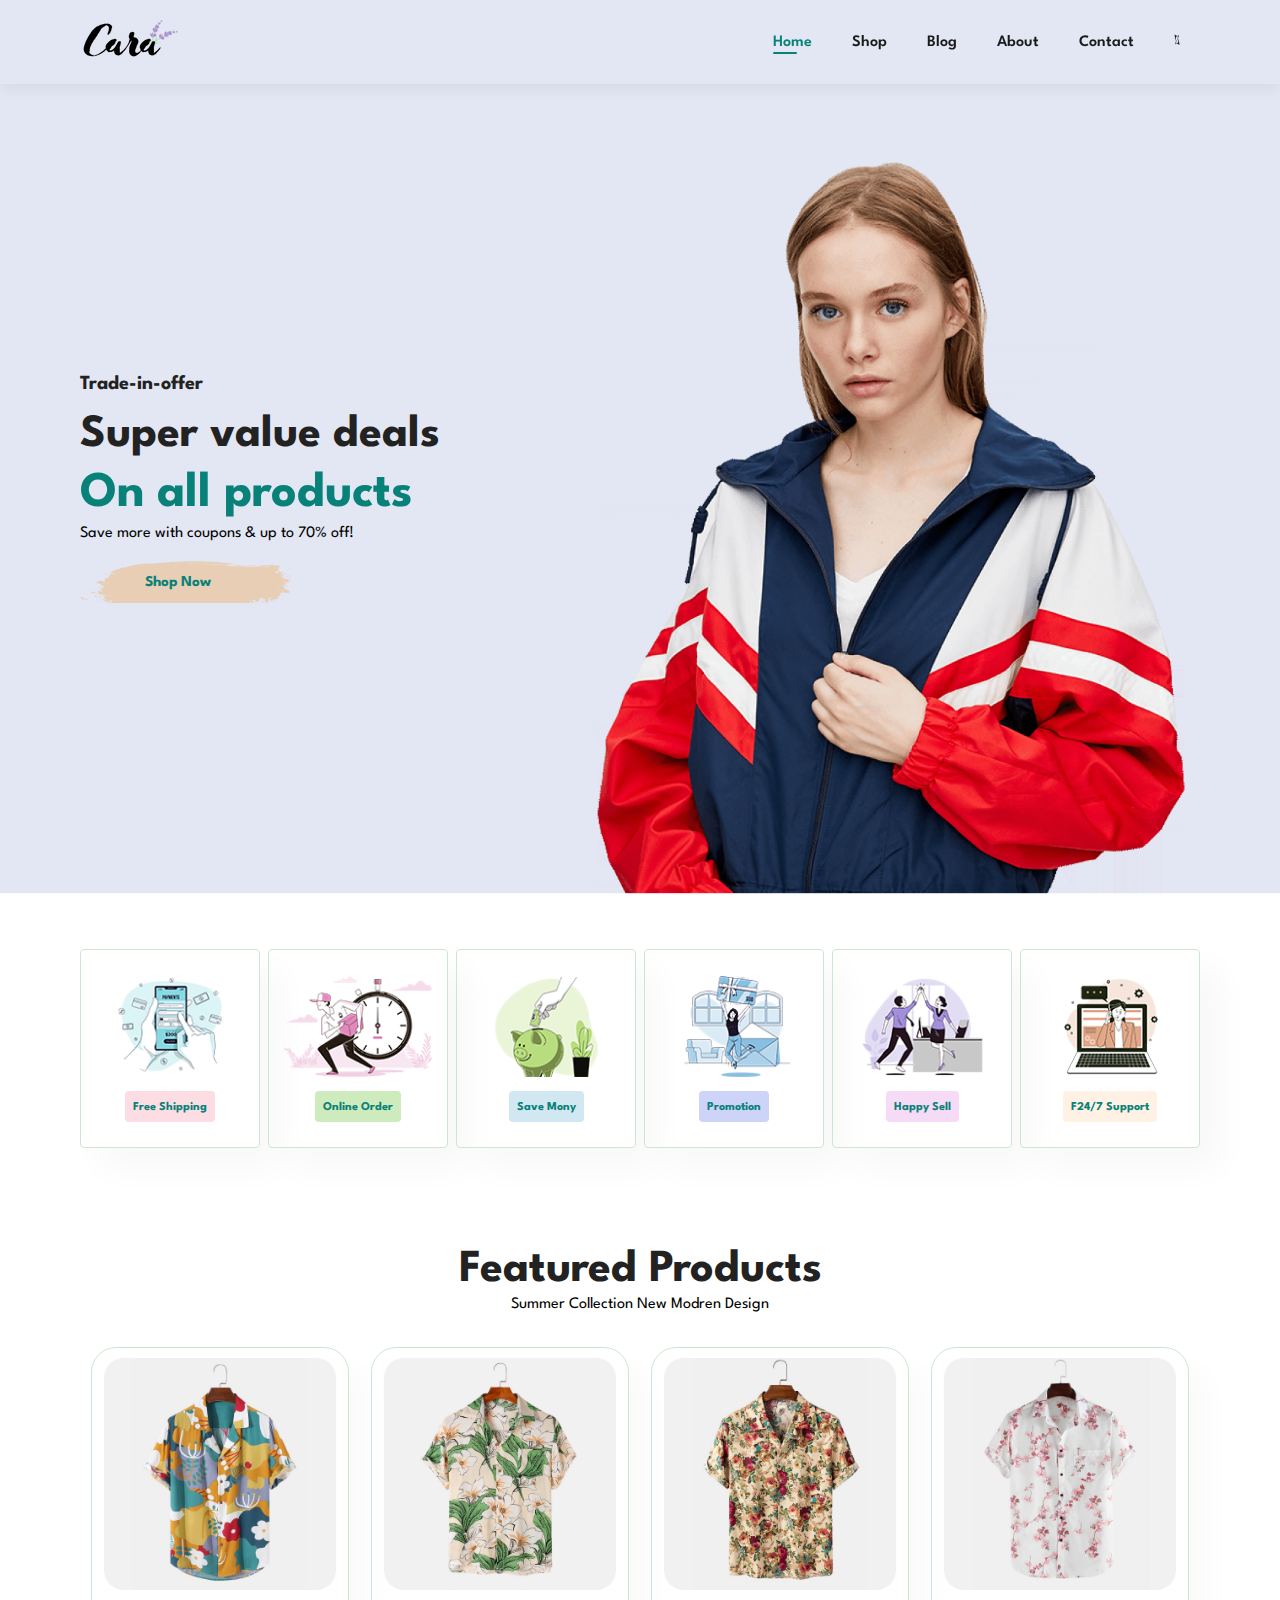
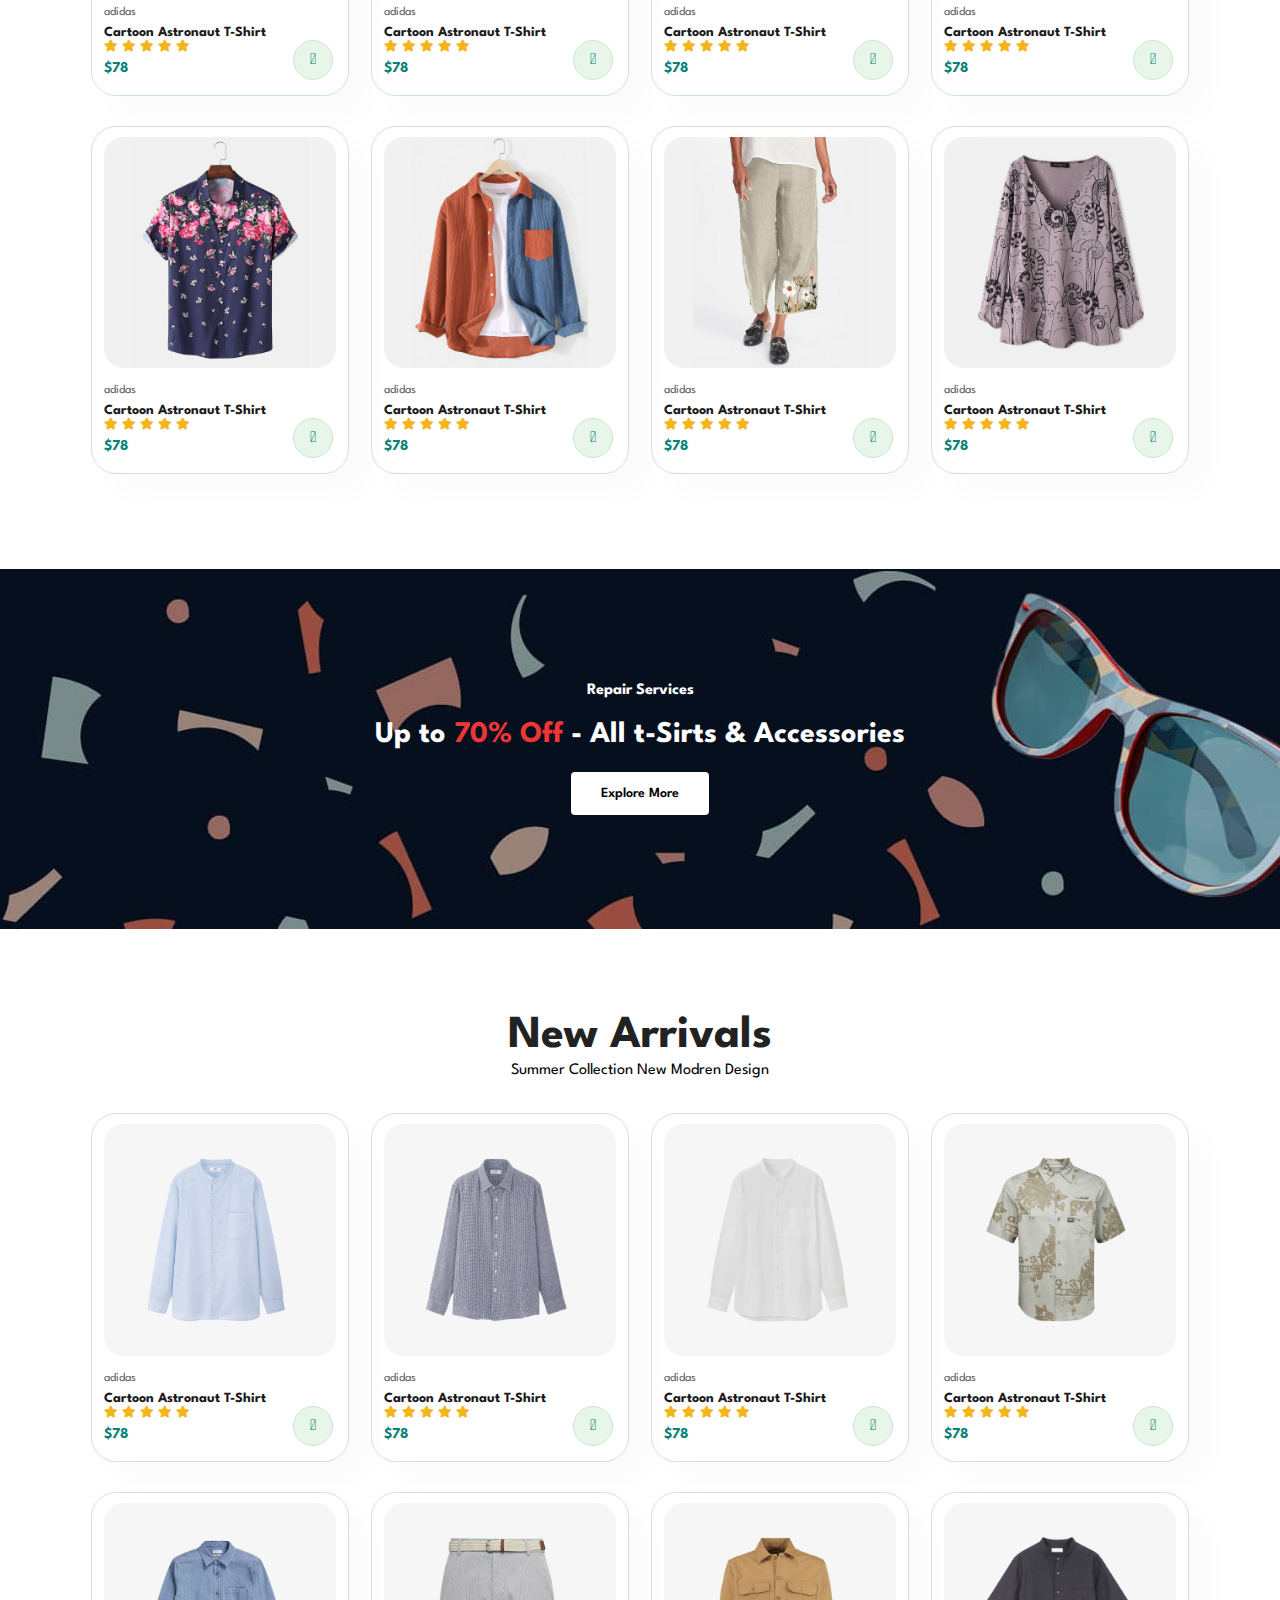
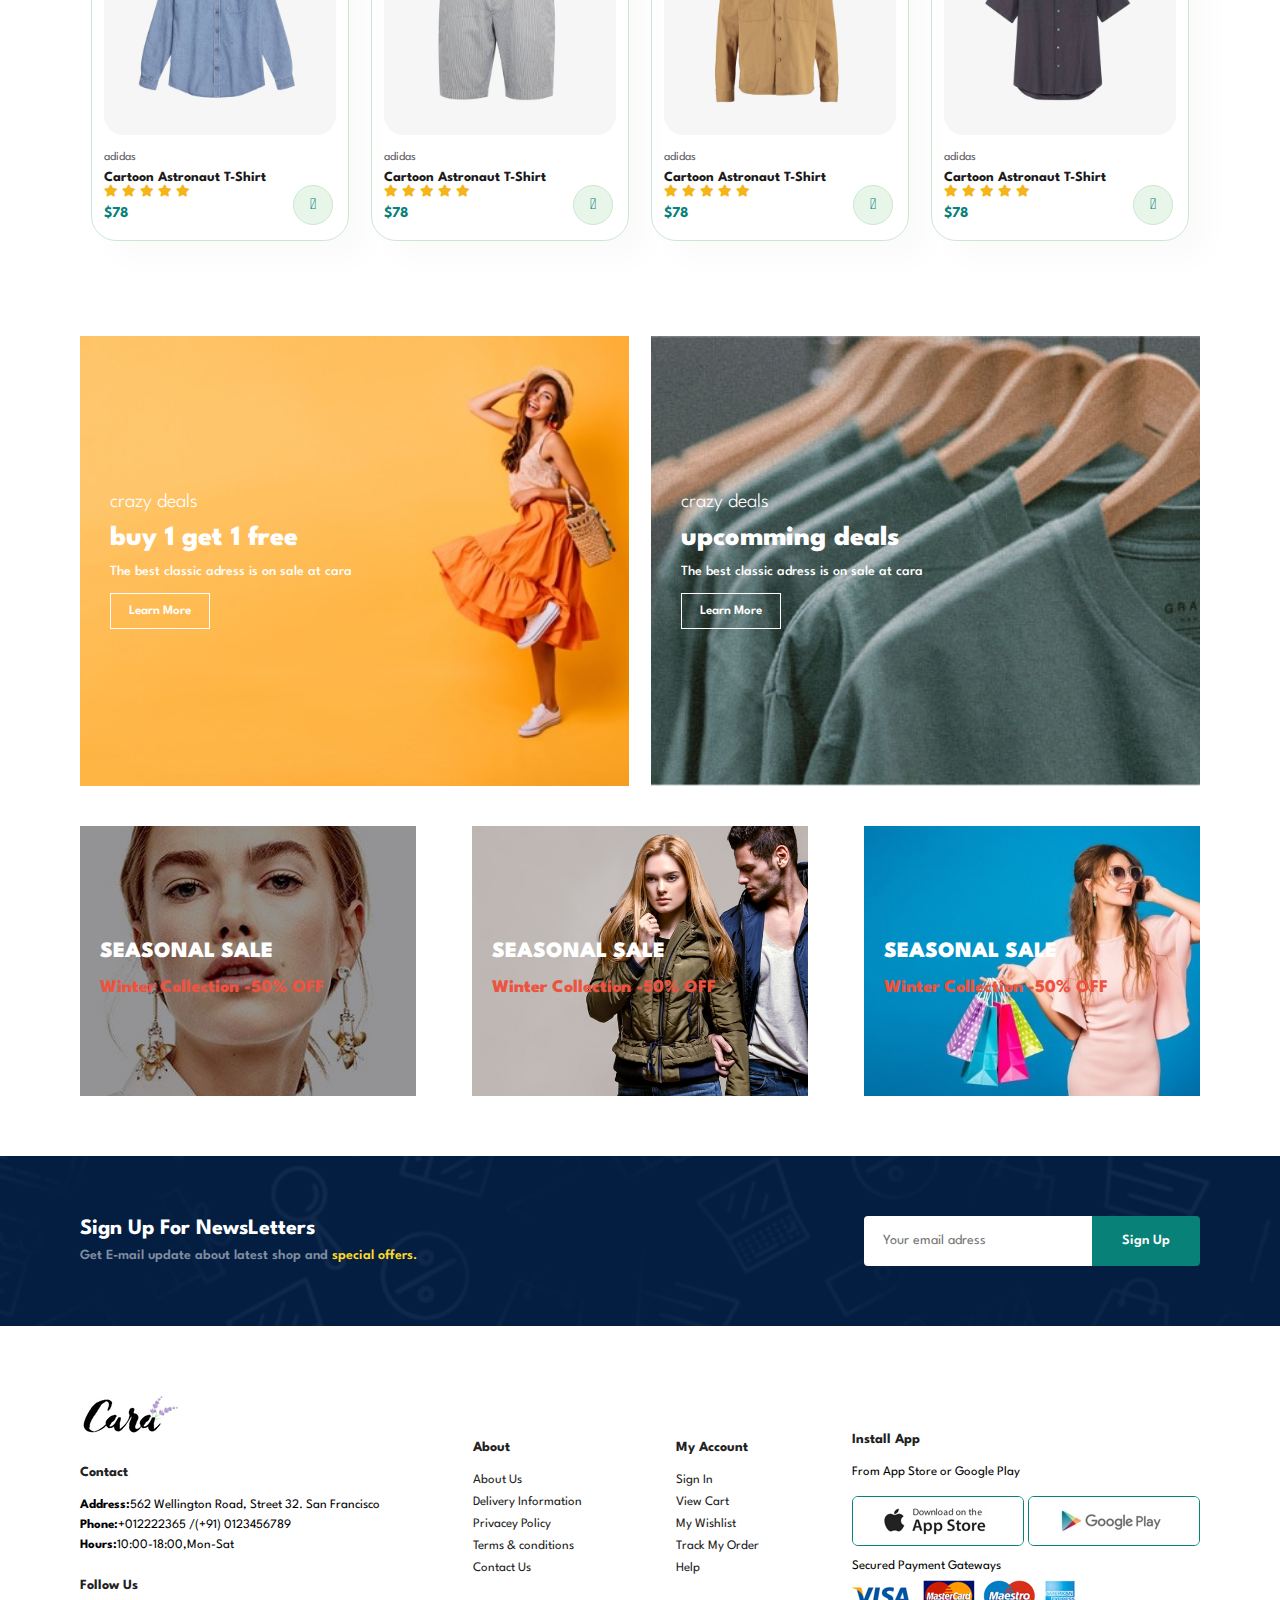
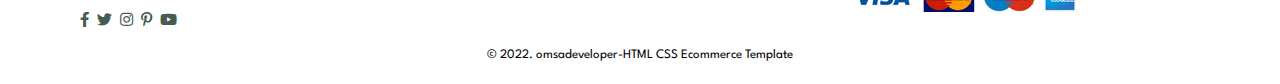
==== index.html @ 3399172b "Add footer section" ====
<!DOCTYPE html>
<html lang="en">

<head>
    <meta charset="UTF-8">
    <meta http-equiv="X-UA-Compatible" content="IE=edge">
    <meta name="viewport" content="width=device-width, initial-scale=1.0">
    <title>Cara</title>
    <link rel="stylesheet" href="https://pro.fontawesome.com/releases/v5.10.0/css/all.css" />
    <link rel="stylesheet" href="css/style.css">
</head>

<body>
    <header id="header">
        <a href="index.html"><img src="img/logo.png" alt="" class="logo"></a>
        <nav>
            <ul id="navbar">
                <li><a class="active" href="index.html">Home</a></li>
                <li><a href="shop.html">Shop</a></li>
                <li><a href="blog.html">Blog</a></li>
                <li><a href="about.html">About</a></li>
                <li><a href="contact.html">Contact</a></li>
                <li><a href="cart.html"><i class="fal fa-shopping-bag"></i></a></li>

            </ul>
        </nav>
    </header>
    <section id="hero">
        <h4>Trade-in-offer</h4>
        <h2>Super value deals</h2>
        <h1>On all products</h1>
        <p>Save more with coupons & up to 70% off!</p>
        <button>Shop Now</button>
    </section>
    <section id="feature" class="section-p1">
        <div class="fe-box">
            <img src="/img/features/f1.png" alt="">
            <h6>Free Shipping</h6>
        </div>
        <div class="fe-box">
            <img src="/img/features/f2.png" alt="">
            <h6>Online Order</h6>
        </div>
        <div class="fe-box">
            <img src="/img/features/f3.png" alt="">
            <h6>Save Mony</h6>
        </div>
        <div class="fe-box">
            <img src="/img/features/f4.png" alt="">
            <h6>Promotion</h6>
        </div>
        <div class="fe-box">
            <img src="/img/features/f5.png" alt="">
            <h6>Happy Sell</h6>
        </div>
        <div class="fe-box">
            <img src="/img/features/f6.png" alt="">
            <h6>F24/7 Support</h6>
        </div>
    </section>
    <section id="product1" class="section-p1">
        <h2>Featured Products</h2>
        <p>Summer Collection New Modren Design</p>
        <div class="pro-container">
            <div class="pro">
                <img src="img/products/f1.jpg" alt="">
                <div class="des">
                    <span>adidas</span>
                    <h5>Cartoon Astronaut T-Shirt</h5>
                    <div class="star">
                        <i class="fas fa-star"></i>
                        <i class="fas fa-star"></i>
                        <i class="fas fa-star"></i>
                        <i class="fas fa-star"></i>
                        <i class="fas fa-star"></i>
                    </div>
                    <h4>$78</h4>
                </div>
                <a href="#"><i class="fal fa-shopping-cart cart"></i></a>
            </div>
            <div class="pro">
                <img src="img/products/f2.jpg" alt="">
                <div class="des">
                    <span>adidas</span>
                    <h5>Cartoon Astronaut T-Shirt</h5>
                    <div class="star">
                        <i class="fas fa-star"></i>
                        <i class="fas fa-star"></i>
                        <i class="fas fa-star"></i>
                        <i class="fas fa-star"></i>
                        <i class="fas fa-star"></i>
                    </div>
                    <h4>$78</h4>
                </div>
                <a href="#"><i class="fal fa-shopping-cart cart"></i></a>
            </div>
            <div class="pro">
                <img src="img/products/f3.jpg" alt="">
                <div class="des">
                    <span>adidas</span>
                    <h5>Cartoon Astronaut T-Shirt</h5>
                    <div class="star">
                        <i class="fas fa-star"></i>
                        <i class="fas fa-star"></i>
                        <i class="fas fa-star"></i>
                        <i class="fas fa-star"></i>
                        <i class="fas fa-star"></i>
                    </div>
                    <h4>$78</h4>
                </div>
                <a href="#"><i class="fal fa-shopping-cart cart"></i></a>
            </div>
            <div class="pro">
                <img src="img/products/f4.jpg" alt="">
                <div class="des">
                    <span>adidas</span>
                    <h5>Cartoon Astronaut T-Shirt</h5>
                    <div class="star">
                        <i class="fas fa-star"></i>
                        <i class="fas fa-star"></i>
                        <i class="fas fa-star"></i>
                        <i class="fas fa-star"></i>
                        <i class="fas fa-star"></i>
                    </div>
                    <h4>$78</h4>
                </div>
                <a href="#"><i class="fal fa-shopping-cart cart"></i></a>
            </div>
            <div class="pro">
                <img src="img/products/f5.jpg" alt="">
                <div class="des">
                    <span>adidas</span>
                    <h5>Cartoon Astronaut T-Shirt</h5>
                    <div class="star">
                        <i class="fas fa-star"></i>
                        <i class="fas fa-star"></i>
                        <i class="fas fa-star"></i>
                        <i class="fas fa-star"></i>
                        <i class="fas fa-star"></i>
                    </div>
                    <h4>$78</h4>
                </div>
                <a href="#"><i class="fal fa-shopping-cart cart"></i></a>
            </div>
            <div class="pro">
                <img src="img/products/f6.jpg" alt="">
                <div class="des">
                    <span>adidas</span>
                    <h5>Cartoon Astronaut T-Shirt</h5>
                    <div class="star">
                        <i class="fas fa-star"></i>
                        <i class="fas fa-star"></i>
                        <i class="fas fa-star"></i>
                        <i class="fas fa-star"></i>
                        <i class="fas fa-star"></i>
                    </div>
                    <h4>$78</h4>
                </div>
                <a href="#"><i class="fal fa-shopping-cart cart"></i></a>
            </div>
            <div class="pro">
                <img src="img/products/f7.jpg" alt="">
                <div class="des">
                    <span>adidas</span>
                    <h5>Cartoon Astronaut T-Shirt</h5>
                    <div class="star">
                        <i class="fas fa-star"></i>
                        <i class="fas fa-star"></i>
                        <i class="fas fa-star"></i>
                        <i class="fas fa-star"></i>
                        <i class="fas fa-star"></i>
                    </div>
                    <h4>$78</h4>
                </div>
                <a href="#"><i class="fal fa-shopping-cart cart"></i></a>
            </div>
            <div class="pro">
                <img src="img/products/f8.jpg" alt="">
                <div class="des">
                    <span>adidas</span>
                    <h5>Cartoon Astronaut T-Shirt</h5>
                    <div class="star">
                        <i class="fas fa-star"></i>
                        <i class="fas fa-star"></i>
                        <i class="fas fa-star"></i>
                        <i class="fas fa-star"></i>
                        <i class="fas fa-star"></i>
                    </div>
                    <h4>$78</h4>
                </div>
                <a href="#"><i class="fal fa-shopping-cart cart"></i></a>
            </div>
        </div>
    </section>
    <section id="banner" class="section-m1">
        <h4>Repair Services</h4>
        <h2>Up to <span>70% Off</span> - All t-Sirts & Accessories</h2>
        <button class="normal">Explore More</button>
    </section>
    <section id="product1" class="section-p1">
        <h2>New Arrivals</h2>
        <p>Summer Collection New Modren Design</p>
        <div class="pro-container">
            <div class="pro">
                <img src="img/products/n1.jpg" alt="">
                <div class="des">
                    <span>adidas</span>
                    <h5>Cartoon Astronaut T-Shirt</h5>
                    <div class="star">
                        <i class="fas fa-star"></i>
                        <i class="fas fa-star"></i>
                        <i class="fas fa-star"></i>
                        <i class="fas fa-star"></i>
                        <i class="fas fa-star"></i>
                    </div>
                    <h4>$78</h4>
                </div>
                <a href="#"><i class="fal fa-shopping-cart cart"></i></a>
            </div>
            <div class="pro">
                <img src="img/products/n2.jpg" alt="">
                <div class="des">
                    <span>adidas</span>
                    <h5>Cartoon Astronaut T-Shirt</h5>
                    <div class="star">
                        <i class="fas fa-star"></i>
                        <i class="fas fa-star"></i>
                        <i class="fas fa-star"></i>
                        <i class="fas fa-star"></i>
                        <i class="fas fa-star"></i>
                    </div>
                    <h4>$78</h4>
                </div>
                <a href="#"><i class="fal fa-shopping-cart cart"></i></a>
            </div>
            <div class="pro">
                <img src="img/products/n3.jpg" alt="">
                <div class="des">
                    <span>adidas</span>
                    <h5>Cartoon Astronaut T-Shirt</h5>
                    <div class="star">
                        <i class="fas fa-star"></i>
                        <i class="fas fa-star"></i>
                        <i class="fas fa-star"></i>
                        <i class="fas fa-star"></i>
                        <i class="fas fa-star"></i>
                    </div>
                    <h4>$78</h4>
                </div>
                <a href="#"><i class="fal fa-shopping-cart cart"></i></a>
            </div>
            <div class="pro">
                <img src="img/products/n4.jpg" alt="">
                <div class="des">
                    <span>adidas</span>
                    <h5>Cartoon Astronaut T-Shirt</h5>
                    <div class="star">
                        <i class="fas fa-star"></i>
                        <i class="fas fa-star"></i>
                        <i class="fas fa-star"></i>
                        <i class="fas fa-star"></i>
                        <i class="fas fa-star"></i>
                    </div>
                    <h4>$78</h4>
                </div>
                <a href="#"><i class="fal fa-shopping-cart cart"></i></a>
            </div>
            <div class="pro">
                <img src="img/products/n5.jpg" alt="">
                <div class="des">
                    <span>adidas</span>
                    <h5>Cartoon Astronaut T-Shirt</h5>
                    <div class="star">
                        <i class="fas fa-star"></i>
                        <i class="fas fa-star"></i>
                        <i class="fas fa-star"></i>
                        <i class="fas fa-star"></i>
                        <i class="fas fa-star"></i>
                    </div>
                    <h4>$78</h4>
                </div>
                <a href="#"><i class="fal fa-shopping-cart cart"></i></a>
            </div>
            <div class="pro">
                <img src="img/products/n6.jpg" alt="">
                <div class="des">
                    <span>adidas</span>
                    <h5>Cartoon Astronaut T-Shirt</h5>
                    <div class="star">
                        <i class="fas fa-star"></i>
                        <i class="fas fa-star"></i>
                        <i class="fas fa-star"></i>
                        <i class="fas fa-star"></i>
                        <i class="fas fa-star"></i>
                    </div>
                    <h4>$78</h4>
                </div>
                <a href="#"><i class="fal fa-shopping-cart cart"></i></a>
            </div>
            <div class="pro">
                <img src="img/products/n7.jpg" alt="">
                <div class="des">
                    <span>adidas</span>
                    <h5>Cartoon Astronaut T-Shirt</h5>
                    <div class="star">
                        <i class="fas fa-star"></i>
                        <i class="fas fa-star"></i>
                        <i class="fas fa-star"></i>
                        <i class="fas fa-star"></i>
                        <i class="fas fa-star"></i>
                    </div>
                    <h4>$78</h4>
                </div>
                <a href="#"><i class="fal fa-shopping-cart cart"></i></a>
            </div>
            <div class="pro">
                <img src="img/products/n8.jpg" alt="">
                <div class="des">
                    <span>adidas</span>
                    <h5>Cartoon Astronaut T-Shirt</h5>
                    <div class="star">
                        <i class="fas fa-star"></i>
                        <i class="fas fa-star"></i>
                        <i class="fas fa-star"></i>
                        <i class="fas fa-star"></i>
                        <i class="fas fa-star"></i>
                    </div>
                    <h4>$78</h4>
                </div>
                <a href="#"><i class="fal fa-shopping-cart cart"></i></a>
            </div>
        </div>
    </section>
    <section id="sm-banner" class="section-p1">
        <div class="banner-box">
            <h4>crazy deals</h4>
            <h2>buy 1 get 1 free</h2>
            <span>The best classic adress is on sale at cara</span>
            <button class="bgwhite">Learn More</button>
        </div>
        <div class="banner-box banner-box2">
            <h4>crazy deals</h4>
            <h2>upcomming deals</h2>
            <span>The best classic adress is on sale at cara</span>
            <button class="bgwhite">Learn More</button>
        </div>

    </section>
    <section id="banner3">
        <div class="banner-box">
            <h2>SEASONAL SALE</h2>
            <h3>Winter Collection -50% OFF</h3>
        </div>
        <div class="banner-box banner-box2">
            <h2>SEASONAL SALE</h2>
            <h3>Winter Collection -50% OFF</h3>
        </div>
        <div class="banner-box banner-box3">
            <h2>SEASONAL SALE</h2>
            <h3>Winter Collection -50% OFF</h3>
        </div>
    </section>
    <section id="newsletter" class="section-p2 section-m1">
        <div class="newstext">
            <h4>Sign Up For NewsLetters</h4>
            <p>Get E-mail update about latest shop and <span>special offers.</span></p>
        </div>
        <div class="form">
            <input type="email" placeholder="Your email adress">
            <button class="normal">Sign Up</button>
        </div>
    </section>
    <footer>
        <div class="col">
            <img class="logo" src="/img/logo.png" alt="">
            <h4>Contact</h4>
            <p><strong>Address:</strong>562 Wellington Road, Street 32. San Francisco</p>
            <p><strong>Phone:</strong>+012222365 /(+91) 0123456789</p>
            <p><strong>Hours:</strong>10:00-18:00,Mon-Sat</p>
            <div class="follow">
                <h4>Follow Us</h4>
                <div class="icon">
                    <a href="#"><i class="fab fa-facebook-f"></i></a>
                    <a href="#"><i class="fab fa-twitter"></i></a>
                    <a href="#"><i class="fab fa-instagram"></i></a>
                    <a href="#"><i class="fab fa-pinterest-p"></i></a>
                    <a href="#"><i class="fab fa-youtube"></i></a>
                </div>
            </div>
        </div>
        <div class="col">
            <h4>About</h4>
            <a href="#">About Us</a>
            <a href="#">Delivery Information</a>
            <a href="#">Privacey Policy</a>
            <a href="#">Terms & conditions</a>
            <a href="#">Contact Us</a>
        </div>
        <div class="col">
            <h4>My Account</h4>
            <a href="#">Sign In</a>
            <a href="#">View Cart</a>
            <a href="#">My Wishlist</a>
            <a href="#">Track My Order</a>
            <a href="#">Help</a>
        </div>
        <div class="col install">
            <h4>Install App</h4>
            <p>From App Store or Google Play</p>
            <div class="row">
                <img src="/img/pay/app.jpg" alt="">
                <img src="/img/pay/play.jpg" alt="">
            </div>
            <p>Secured Payment Gateways</p>
            <img src="/img/pay/pay.png" alt="">
        </div>
        <div class="copyright">
            <p>&copy; 2022. omsadeveloper-HTML CSS Ecommerce Template</p>
        </div>
    </footer>
    <script src="js/script.js"></script>
</body>

</html>
---- css/style.css ----
/************** Start Global Style ************/
@import url('https://fonts.googleapis.com/css2?family=Spartan:wght@100;200;300;400;500;600;700;800;900&display=swap');
:root {
  --hColor: #222;
  --primaryColor: #E3E6F3;
  --secondaryColor:#088178;
  --Shadow1: rgba(0,0,0,0.06);
  --Shadow2: rgba(0,0,0,0.03);
  --Shadow3: rgba(70,62,221,0.01);
  --Shadow4: rgba(0,0,0,0.02);
  --fontColor:#1A1A1A;
  --fontColor2:#606063;
  --fontColor3:#818ea0;
  --borderColor:#CCE7d0;
  --yellowColor:rgb(243,181,25);
  --yellowColor2:#FFDB27;
  --whiteColor:#FFF;
  --RedColor:#EF3636;
  --RedColor2:#EC5442;

}
*{
    margin: 0;
    padding: 0;
    box-sizing: border-box;
    font-family: 'Spartan',sans-serif;

}

h1 {
    font-size: 50px;
    line-height: 64px;
    color: var(--hColor);
}
h2 {
    font-size: 46px;
    line-height: 54px;
    color: var(--hColor);
}
h4 {
    font-size: 20px;
    color: var(--hColor);
}
h6 {
    font-weight: 700;
    font-size: 12px;
}
/* Default Paddin Section */
.section-p1{
    padding: 40px 80px;
}
.section-p2{
    padding: 60px 80px;
}
/* Default Margin Section */
.section-m1{
    margin: 40px 0;
}
/* default button */
button.normal{
    border: none;
    outline: none;
    padding: 15px 30px;
    background-color: var(--whiteColor);
    color: #000;
    cursor: pointer;
    font-size: 14px;
    font-weight: 600;
    border-radius: 4px;
    transition: .2s;
}
button.bgwhite{
    border: 1px solid var(--whiteColor);;
    outline: none;
    padding: 11px 18px;
    background-color: transparent;
    color: var(--whiteColor);
    cursor: pointer;
    font-size: 13px;
    font-weight: 600;
    transition: .2s;
}
body {
    width: 100%;
}

/************** End Global Style ************/

/* Header Start */
#header{
    display: flex;
    align-items: center;
    justify-content: space-between;
    padding: 20px 80px;
    box-shadow: 0 5px 15px var(--Shadow1);
    z-index: 999;
    position: sticky;
    top:0;
    left: 0;
    background-color: var(--primaryColor);
}

nav #navbar{
    display: flex;
    align-items: center;
    justify-content: center;

}
#navbar li{
    list-style: none;
    padding: 0 20px;
    position: relative;
}

#navbar li a{
    text-decoration: none;
    font-size: 16px;
    font-weight: 600;
    color: var(--fontColor);
    transition:.3s ease;
}

#navbar li a:hover,
#navbar li a.active{
    color:var(--secondaryColor);
}

#navbar li a.active::after,
#navbar li a:hover::after{
   content: "";
   height: 2px;
   width: 30%;
   background-color: var(--secondaryColor);
   position: absolute;
   bottom: -4px;
   left: 20px;
   border-radius: 2px;
}
/* ************************************ Home Page **************************************/
/* *********** Start Hero Section ***********/
#hero{
    background-image: url("/img/hero4.png");
    height: 90vh;
    width: 100%;
    background-size: cover;
    background-position: top 25% right 0;
    background-repeat: no-repeat;
    padding: 0 80px;
    display: flex;
    flex-direction: column;
    align-items: flex-start;
    justify-content: center;
}
#hero h4{
    padding-bottom: 15px;
}

#hero h1{
    color: var(--secondaryColor);
}

#hero button{
    background-image: url("/img/button.png");
    background-color: transparent;
    background-repeat: no-repeat;
    font-weight: 700;
    font-size: 15px;
    border: 0;
    outline-style: none;
    padding: 14px 80px 14px 65px;
    color: var(--secondaryColor);
    cursor: pointer;
    margin-top: 20px;
    transition: .2s;
}

#hero button:hover{
    color: var(--fontColor);
}
/************ Start Feature Section ***********/

#feature{
    display: flex;
    justify-content: space-between;
    align-items:center ;
    flex-wrap: wrap;
}

#feature .fe-box{
    width: 180px;
    text-align: center;
    padding: 25px 15px;
    border: 1px solid var(--borderColor);
    border-radius: 4px;
    box-shadow: 20px 20px 34px var(--Shadow2);
    margin:15px 0;
    cursor: pointer;
    
}
#feature .fe-box img{
    /* because our website is responsive */
    width: 100%;
    margin-bottom: 10px;
}

#feature .fe-box:hover{
    box-shadow: 10px 10px 54px var(--Shadow3);
}

#feature .fe-box h6{ 
    display: inline-block;
    padding: 9px 8px 6px 8px;
    border-radius: 4px;
    line-height: 1rem;
    color: var(--secondaryColor);

}

#feature .fe-box:nth-child(1) h6{
   
    background-color: #FDDDE4;

}
#feature .fe-box:nth-child(2) h6{
   
    background-color: #CDEBBC;

}
#feature .fe-box:nth-child(3) h6{
  
    background-color: #D1E8F2;

}
#feature .fe-box:nth-child(4) h6{
  
    background-color: #CDD4F8;

}
#feature .fe-box:nth-child(5) h6{
   
    background-color: #F6DBF6;

}
#feature .fe-box:nth-child(6) h6{
     
    background-color: #FFF2E5;

}

/************ Start Products Section ***********/
#product1{
    text-align: center;
}
#product1 .pro-container{
    display: flex;
    align-items: center;
    justify-content: space-around;
    flex-wrap: wrap;
    padding-top: 20px;
}

#product1 .pro{
    width: 23%;
    min-width: 250px;
    padding: 10px 12px;
    border: 1px solid var(--borderColor);
    border-radius: 25px;
    cursor: pointer;
    box-shadow: 20px 20px 30px var(--Shadow4);
    margin: 15px 0;
    transition: .2s ease;
    position: relative;
}
#product1 .pro:hover{
    box-shadow: 20px 20px 30px var(--Shadow1);
}

#product1 .pro img{
    width: 100%;
    border-radius: 20px;
}
#product1 .pro .des{
    text-align: start;
    padding: 10px 0;
}

#product1 .pro .des span {
    color:var(--fontColor2);
    font-size: 12px;
}

#product1 .pro .des h5{
    padding-top: 7px;
    color: var(--fontColor);
    font-size: 14px;
}

#product1 .pro .des i{
    font-size: 12px;
    color:var(--yellowColor);
}

#product1 .pro .des h4{
    font-size: 15px;
    font-weight: 700;
    padding-top: 7px;
    color: var(--secondaryColor);
}

#product1 .pro .cart{
    width: 40px;
    height: 40px;
    line-height: 40px;
    border-radius: 50%;
    background-color: #e8f6ea;
    color: var(--secondaryColor);
    font-weight: 500;
    position: absolute;
    border: 1px solid var(--borderColor);
    bottom: 15px;
    right: 15px;
}

#product1 .pro .cart:hover{
 background-color: var(--secondaryColor);
    color: #e8f6ea;
    border:none
}

/************ Start Banner Section ***********/
#banner{
    display: flex;
    flex-direction: column;
    align-items: center;
    justify-content: center;
    text-align: center;  
    background-image: url("/img/banner/b2.jpg");
    background-size: cover;
    background-position: center;
    background-repeat: no-repeat;
    width: 100%;
    height: 40vh;  
}

#banner h4{
    font-size: 16px;
    color: var(--whiteColor);
}

#banner h2{
    font-size: 30px;
    color: var(--whiteColor);
    padding: 10px 0;
}

#banner h2 span{
    color :var(--RedColor);
}

#banner button:hover{
    background-color: var(--secondaryColor);
    color: var(--whiteColor);
}

/************ Start sm-banner Section ***********/
#sm-banner {
    display: flex;
    justify-content: space-between;
    flex-wrap: wrap;
}
#sm-banner .banner-box{
    display: flex;
    flex-direction: column;
    align-items: flex-start;
    justify-content: center;
    background-image: url("/img/banner/b17.jpg");
    background-size: cover;
    background-position: center;
    background-repeat: no-repeat;
    min-width: 49%;
    height: 50vh; 
    padding: 30px;  
}
#sm-banner .banner-box2{
    background-image: url("/img/banner/b10.jpg");
}
#sm-banner h4{
    font-size: 20px;
    font-weight: 300;
    color: var(--whiteColor);
}
#sm-banner h2{
    font-size: 28px;
    font-weight: 800;
    color: var(--whiteColor);
}
#sm-banner span{
    font-size: 14px;
    font-weight: 500;
    color: var(--whiteColor);
    padding-bottom: 15px;
}

#sm-banner .banner-box:hover button{
    background: var(--secondaryColor);
    border: 1px solid  var(--secondaryColor); 
}

/************ Start banner3 Section ***********/
#banner3{
    display: flex;
    justify-content: space-between;
    flex-wrap: wrap;
    padding: 0 80px;
}

#banner3 .banner-box{
    display: flex;
    flex-direction: column;
    align-items: flex-start;
    justify-content: center;
    background-image: url("/img/banner/b7.jpg");
    background-size: cover;
    background-position: center;
    background-repeat: no-repeat;
    min-width: 30%;
    height: 30vh; 
    padding: 20px;  
    margin-bottom: 20px;
}
#banner3 .banner-box2{
     background-image: url("/img/banner/b4.jpg");
}
#banner3 .banner-box3{
     background-image: url("/img/banner/b18.jpg");
}
#banner3 h2{ 
 color: var(--whiteColor);
 font-size: 22px;
 font-weight: 900;
}
#banner3 h3{ 
 color: var(--RedColor2);
 font-size: 18px;
 font-weight: 800;
}

/************ Start newsletter Section ***********/
#newsletter{
    display: flex;
    justify-content: space-between;
    flex-wrap: wrap;
    align-items: center; 
    background-image: url("/img/banner/b14.png");
    background-repeat: no-repeat;
    background-size: cover;
    background-position: 20% 30%;
    background-color: #041e42;
}

#newsletter h4{
    font-size: 22px;
    font-weight: 700;
    color: var(--whiteColor);
}
#newsletter p{
    font-size: 14px;
    font-weight: 600;
    color: var(--fontColor3);
    padding-top: 10px;
}

#newsletter span{
    color: var(--yellowColor2);
}

#newsletter .form{
    display: flex;
    width: 30%;
}

#newsletter input{
    height: 3.125rem;
    width: 100%;
    border: 1px solid transparent;
    outline: none;
    font-size: 14px;
    padding: 0 1.25em;
    border-top-right-radius: 0;
    border-bottom-right-radius: 0;
     border-top-left-radius: 4px;
    border-bottom-left-radius: 4px;
 
}

 #newsletter button{
    background-color: var(--secondaryColor);
    color: var(--whiteColor);
    white-space: nowrap;
    border-top-left-radius: 0;
    border-bottom-left-radius: 0;
} 

/************ Start footer Section ***********/
footer {
    display: flex;
    justify-content: space-between;
    align-items: center;
    flex-wrap: wrap;
    padding: 30px 80px 15px 80px;
}

footer .col{
    display: flex;
    flex-direction: column;
    align-items: flex-start;
    margin-bottom: 20px;
}

footer .logo {
    margin-bottom: 30px;
}

footer h4 {
    font-size: 14px;
    margin-bottom: 20px;
}

footer p {
    font-size: 13px;
    margin:0 0 8px 0;
}

footer a {
    text-decoration: none;
    font-size: 13px;
    margin-bottom: 10px;
    color: #222;
    transition: .2s;
}
footer .follow{
    margin-top: 20px;
}

footer .follow i{
    padding-right: 4px;
    color: #465b52;
    cursor: pointer;
    font-size: 15px;
    transition: .2s;
}

footer .follow i:hover,
footer a:hover{
    color: var(--secondaryColor);
 
}
footer .install h4{
    margin-top: 20px;
}
footer .install .row img{
    border: 1px solid #088178;
    border-radius: 6px;

}

footer .install .row img{
    margin: 10px 0 10px 0;

}

footer .copyright{
    width: 100%;
    text-align: center;
}
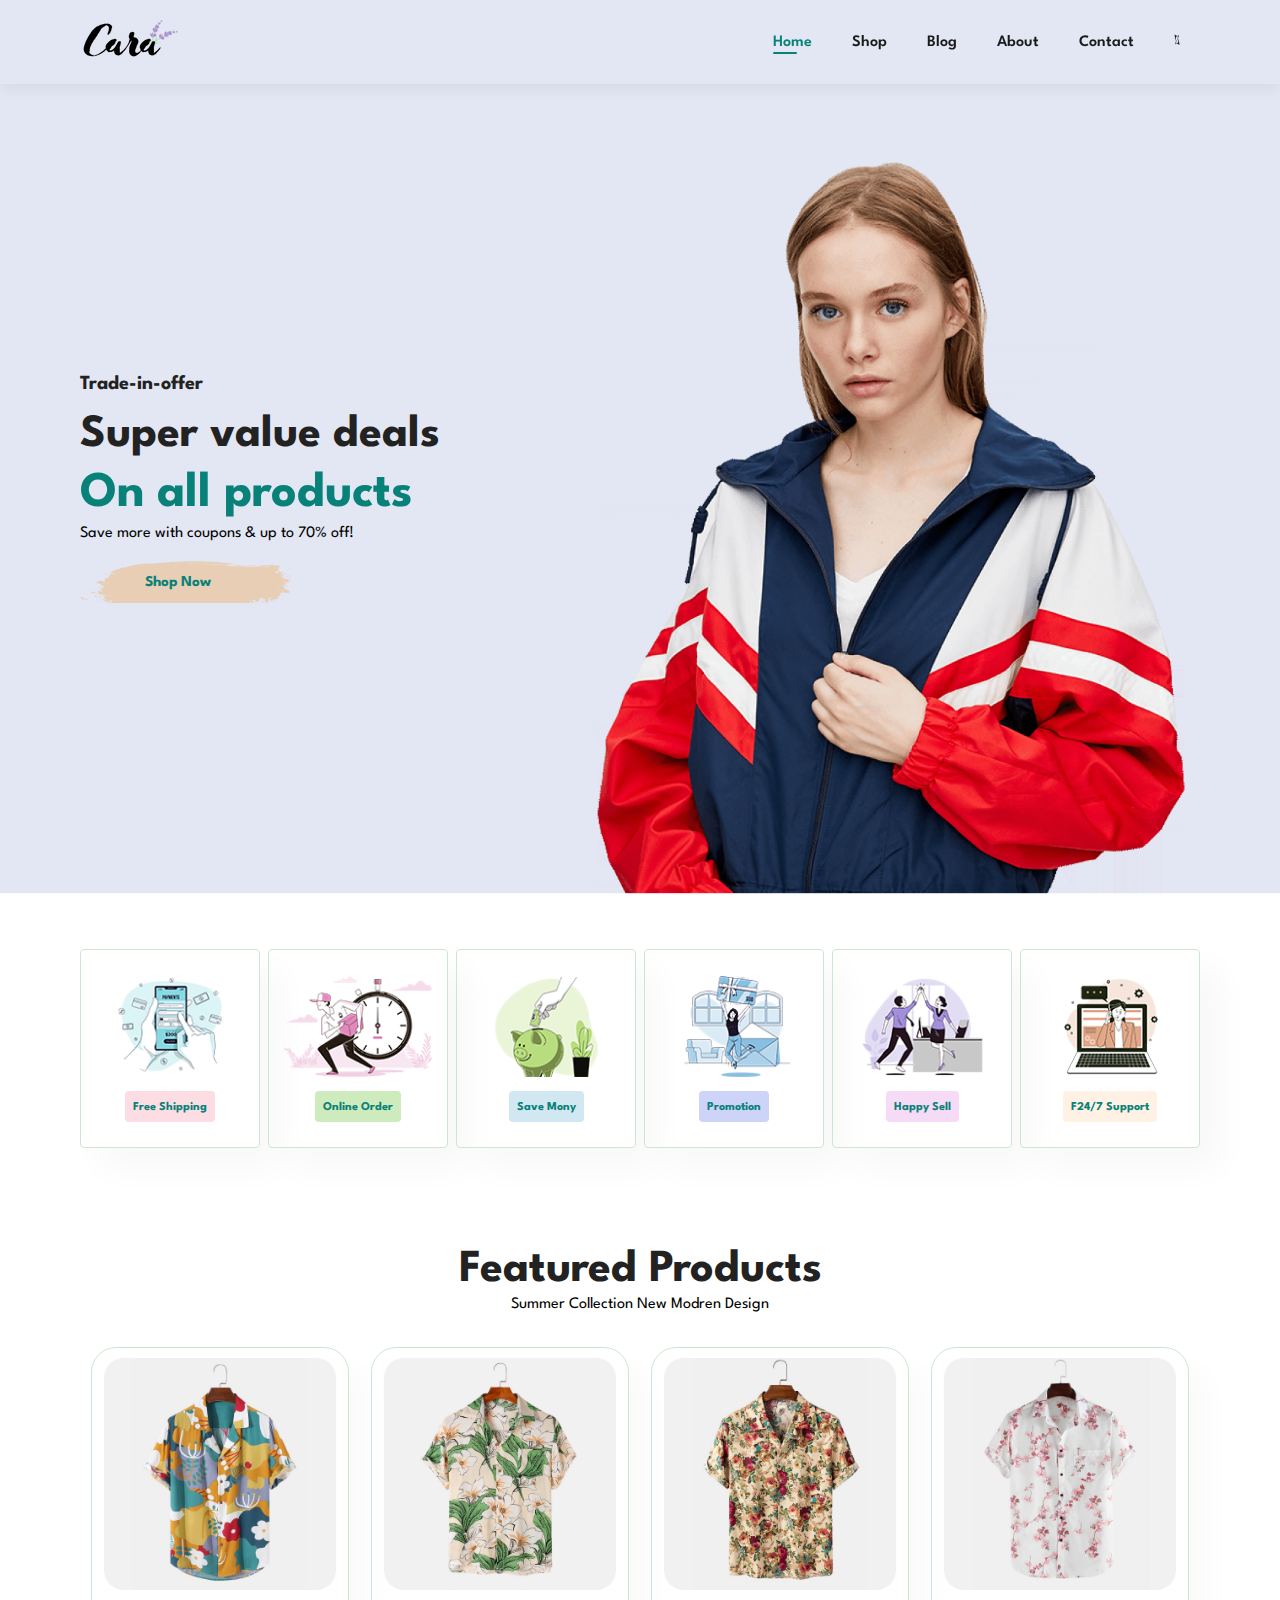
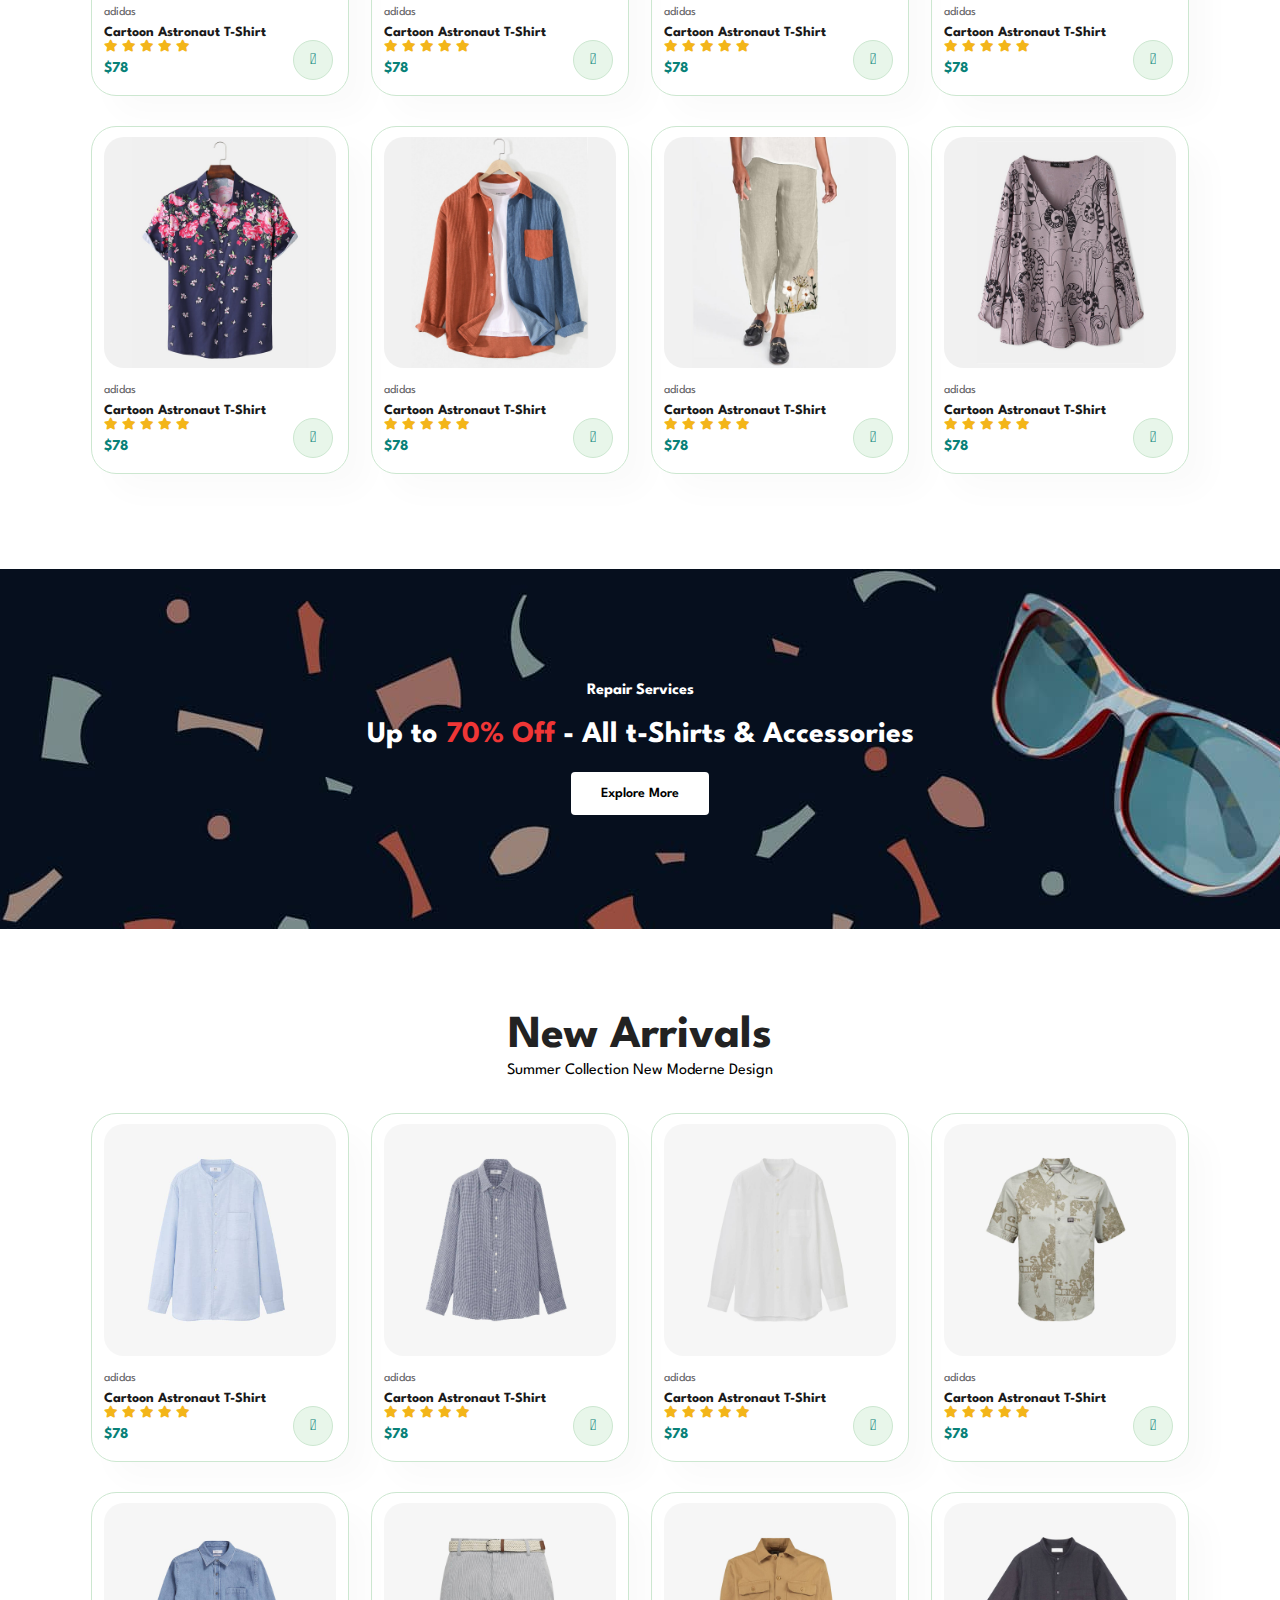
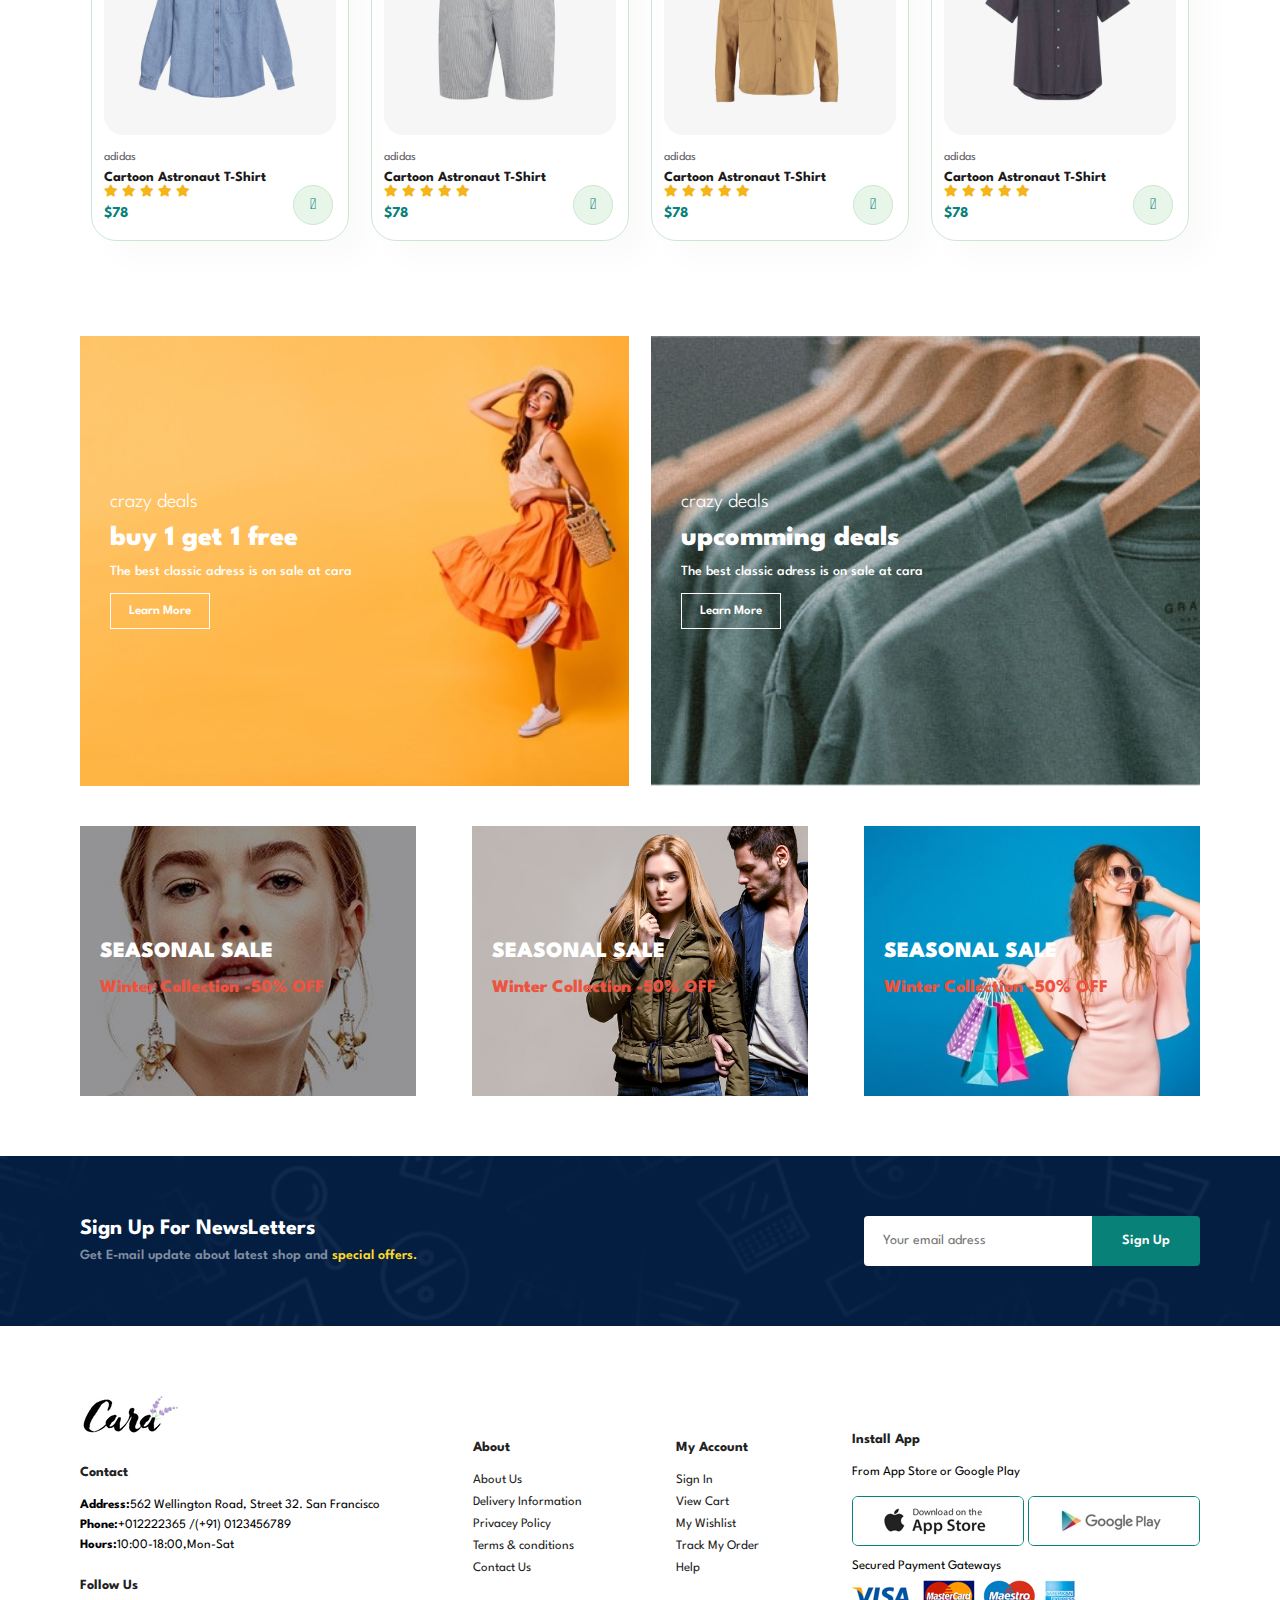
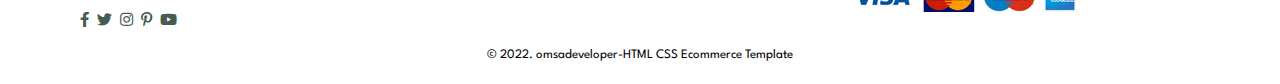
==== commit 3906e2cd: "creat cart page & add cart section in it" ====
--- a/index.html
+++ b/index.html
@@ -20,10 +20,14 @@
                 <li><a href="blog.html">Blog</a></li>
                 <li><a href="about.html">About</a></li>
                 <li><a href="contact.html">Contact</a></li>
-                <li><a href="cart.html"><i class="fal fa-shopping-bag"></i></a></li>
-
+                <li id="lg-bag"><a href="cart.html"><i class="fal fa-shopping-bag"></i></a></li>
+                <a id="close" href="#"><i class="fal fa-times"></i></a>
             </ul>
         </nav>
+        <div id="mobile">
+            <a href="cart.html"><i class="fal fa-shopping-bag"></i></a>
+            <i id="bar" class="fas fa-bars"></i>
+        </div>
     </header>
     <section id="hero">
         <h4>Trade-in-offer</h4>
@@ -194,12 +198,12 @@
     </section>
     <section id="banner" class="section-m1">
         <h4>Repair Services</h4>
-        <h2>Up to <span>70% Off</span> - All t-Sirts & Accessories</h2>
+        <h2>Up to <span>70% Off</span> - All t-Shirts & Accessories</h2>
         <button class="normal">Explore More</button>
     </section>
     <section id="product1" class="section-p1">
         <h2>New Arrivals</h2>
-        <p>Summer Collection New Modren Design</p>
+        <p>Summer Collection New Moderne Design</p>
         <div class="pro-container">
             <div class="pro">
                 <img src="img/products/n1.jpg" alt="">
@@ -418,7 +422,7 @@
             <p>&copy; 2022. omsadeveloper-HTML CSS Ecommerce Template</p>
         </div>
     </footer>
-    <script src="js/script.js"></script>
+    <script src="/js/script.js"></script>
 </body>
 
 </html>--- a/css/style.css
+++ b/css/style.css
@@ -1,575 +1,9 @@
-/************** Start Global Style ************/
-@import url('https://fonts.googleapis.com/css2?family=Spartan:wght@100;200;300;400;500;600;700;800;900&display=swap');
-:root {
-  --hColor: #222;
-  --primaryColor: #E3E6F3;
-  --secondaryColor:#088178;
-  --Shadow1: rgba(0,0,0,0.06);
-  --Shadow2: rgba(0,0,0,0.03);
-  --Shadow3: rgba(70,62,221,0.01);
-  --Shadow4: rgba(0,0,0,0.02);
-  --fontColor:#1A1A1A;
-  --fontColor2:#606063;
-  --fontColor3:#818ea0;
-  --borderColor:#CCE7d0;
-  --yellowColor:rgb(243,181,25);
-  --yellowColor2:#FFDB27;
-  --whiteColor:#FFF;
-  --RedColor:#EF3636;
-  --RedColor2:#EC5442;
-
-}
-*{
-    margin: 0;
-    padding: 0;
-    box-sizing: border-box;
-    font-family: 'Spartan',sans-serif;
-
-}
-
-h1 {
-    font-size: 50px;
-    line-height: 64px;
-    color: var(--hColor);
-}
-h2 {
-    font-size: 46px;
-    line-height: 54px;
-    color: var(--hColor);
-}
-h4 {
-    font-size: 20px;
-    color: var(--hColor);
-}
-h6 {
-    font-weight: 700;
-    font-size: 12px;
-}
-/* Default Paddin Section */
-.section-p1{
-    padding: 40px 80px;
-}
-.section-p2{
-    padding: 60px 80px;
-}
-/* Default Margin Section */
-.section-m1{
-    margin: 40px 0;
-}
-/* default button */
-button.normal{
-    border: none;
-    outline: none;
-    padding: 15px 30px;
-    background-color: var(--whiteColor);
-    color: #000;
-    cursor: pointer;
-    font-size: 14px;
-    font-weight: 600;
-    border-radius: 4px;
-    transition: .2s;
-}
-button.bgwhite{
-    border: 1px solid var(--whiteColor);;
-    outline: none;
-    padding: 11px 18px;
-    background-color: transparent;
-    color: var(--whiteColor);
-    cursor: pointer;
-    font-size: 13px;
-    font-weight: 600;
-    transition: .2s;
-}
-body {
-    width: 100%;
-}
-
-/************** End Global Style ************/
-
-/* Header Start */
-#header{
-    display: flex;
-    align-items: center;
-    justify-content: space-between;
-    padding: 20px 80px;
-    box-shadow: 0 5px 15px var(--Shadow1);
-    z-index: 999;
-    position: sticky;
-    top:0;
-    left: 0;
-    background-color: var(--primaryColor);
-}
-
-nav #navbar{
-    display: flex;
-    align-items: center;
-    justify-content: center;
-
-}
-#navbar li{
-    list-style: none;
-    padding: 0 20px;
-    position: relative;
-}
-
-#navbar li a{
-    text-decoration: none;
-    font-size: 16px;
-    font-weight: 600;
-    color: var(--fontColor);
-    transition:.3s ease;
-}
-
-#navbar li a:hover,
-#navbar li a.active{
-    color:var(--secondaryColor);
-}
-
-#navbar li a.active::after,
-#navbar li a:hover::after{
-   content: "";
-   height: 2px;
-   width: 30%;
-   background-color: var(--secondaryColor);
-   position: absolute;
-   bottom: -4px;
-   left: 20px;
-   border-radius: 2px;
-}
-/* ************************************ Home Page **************************************/
-/* *********** Start Hero Section ***********/
-#hero{
-    background-image: url("/img/hero4.png");
-    height: 90vh;
-    width: 100%;
-    background-size: cover;
-    background-position: top 25% right 0;
-    background-repeat: no-repeat;
-    padding: 0 80px;
-    display: flex;
-    flex-direction: column;
-    align-items: flex-start;
-    justify-content: center;
-}
-#hero h4{
-    padding-bottom: 15px;
-}
-
-#hero h1{
-    color: var(--secondaryColor);
-}
-
-#hero button{
-    background-image: url("/img/button.png");
-    background-color: transparent;
-    background-repeat: no-repeat;
-    font-weight: 700;
-    font-size: 15px;
-    border: 0;
-    outline-style: none;
-    padding: 14px 80px 14px 65px;
-    color: var(--secondaryColor);
-    cursor: pointer;
-    margin-top: 20px;
-    transition: .2s;
-}
-
-#hero button:hover{
-    color: var(--fontColor);
-}
-/************ Start Feature Section ***********/
-
-#feature{
-    display: flex;
-    justify-content: space-between;
-    align-items:center ;
-    flex-wrap: wrap;
-}
-
-#feature .fe-box{
-    width: 180px;
-    text-align: center;
-    padding: 25px 15px;
-    border: 1px solid var(--borderColor);
-    border-radius: 4px;
-    box-shadow: 20px 20px 34px var(--Shadow2);
-    margin:15px 0;
-    cursor: pointer;
-    
-}
-#feature .fe-box img{
-    /* because our website is responsive */
-    width: 100%;
-    margin-bottom: 10px;
-}
-
-#feature .fe-box:hover{
-    box-shadow: 10px 10px 54px var(--Shadow3);
-}
-
-#feature .fe-box h6{ 
-    display: inline-block;
-    padding: 9px 8px 6px 8px;
-    border-radius: 4px;
-    line-height: 1rem;
-    color: var(--secondaryColor);
-
-}
-
-#feature .fe-box:nth-child(1) h6{
-   
-    background-color: #FDDDE4;
-
-}
-#feature .fe-box:nth-child(2) h6{
-   
-    background-color: #CDEBBC;
-
-}
-#feature .fe-box:nth-child(3) h6{
-  
-    background-color: #D1E8F2;
-
-}
-#feature .fe-box:nth-child(4) h6{
-  
-    background-color: #CDD4F8;
-
-}
-#feature .fe-box:nth-child(5) h6{
-   
-    background-color: #F6DBF6;
-
-}
-#feature .fe-box:nth-child(6) h6{
-     
-    background-color: #FFF2E5;
-
-}
-
-/************ Start Products Section ***********/
-#product1{
-    text-align: center;
-}
-#product1 .pro-container{
-    display: flex;
-    align-items: center;
-    justify-content: space-around;
-    flex-wrap: wrap;
-    padding-top: 20px;
-}
-
-#product1 .pro{
-    width: 23%;
-    min-width: 250px;
-    padding: 10px 12px;
-    border: 1px solid var(--borderColor);
-    border-radius: 25px;
-    cursor: pointer;
-    box-shadow: 20px 20px 30px var(--Shadow4);
-    margin: 15px 0;
-    transition: .2s ease;
-    position: relative;
-}
-#product1 .pro:hover{
-    box-shadow: 20px 20px 30px var(--Shadow1);
-}
-
-#product1 .pro img{
-    width: 100%;
-    border-radius: 20px;
-}
-#product1 .pro .des{
-    text-align: start;
-    padding: 10px 0;
-}
-
-#product1 .pro .des span {
-    color:var(--fontColor2);
-    font-size: 12px;
-}
-
-#product1 .pro .des h5{
-    padding-top: 7px;
-    color: var(--fontColor);
-    font-size: 14px;
-}
-
-#product1 .pro .des i{
-    font-size: 12px;
-    color:var(--yellowColor);
-}
-
-#product1 .pro .des h4{
-    font-size: 15px;
-    font-weight: 700;
-    padding-top: 7px;
-    color: var(--secondaryColor);
-}
-
-#product1 .pro .cart{
-    width: 40px;
-    height: 40px;
-    line-height: 40px;
-    border-radius: 50%;
-    background-color: #e8f6ea;
-    color: var(--secondaryColor);
-    font-weight: 500;
-    position: absolute;
-    border: 1px solid var(--borderColor);
-    bottom: 15px;
-    right: 15px;
-}
-
-#product1 .pro .cart:hover{
- background-color: var(--secondaryColor);
-    color: #e8f6ea;
-    border:none
-}
-
-/************ Start Banner Section ***********/
-#banner{
-    display: flex;
-    flex-direction: column;
-    align-items: center;
-    justify-content: center;
-    text-align: center;  
-    background-image: url("/img/banner/b2.jpg");
-    background-size: cover;
-    background-position: center;
-    background-repeat: no-repeat;
-    width: 100%;
-    height: 40vh;  
-}
-
-#banner h4{
-    font-size: 16px;
-    color: var(--whiteColor);
-}
-
-#banner h2{
-    font-size: 30px;
-    color: var(--whiteColor);
-    padding: 10px 0;
-}
-
-#banner h2 span{
-    color :var(--RedColor);
-}
-
-#banner button:hover{
-    background-color: var(--secondaryColor);
-    color: var(--whiteColor);
-}
-
-/************ Start sm-banner Section ***********/
-#sm-banner {
-    display: flex;
-    justify-content: space-between;
-    flex-wrap: wrap;
-}
-#sm-banner .banner-box{
-    display: flex;
-    flex-direction: column;
-    align-items: flex-start;
-    justify-content: center;
-    background-image: url("/img/banner/b17.jpg");
-    background-size: cover;
-    background-position: center;
-    background-repeat: no-repeat;
-    min-width: 49%;
-    height: 50vh; 
-    padding: 30px;  
-}
-#sm-banner .banner-box2{
-    background-image: url("/img/banner/b10.jpg");
-}
-#sm-banner h4{
-    font-size: 20px;
-    font-weight: 300;
-    color: var(--whiteColor);
-}
-#sm-banner h2{
-    font-size: 28px;
-    font-weight: 800;
-    color: var(--whiteColor);
-}
-#sm-banner span{
-    font-size: 14px;
-    font-weight: 500;
-    color: var(--whiteColor);
-    padding-bottom: 15px;
-}
-
-#sm-banner .banner-box:hover button{
-    background: var(--secondaryColor);
-    border: 1px solid  var(--secondaryColor); 
-}
-
-/************ Start banner3 Section ***********/
-#banner3{
-    display: flex;
-    justify-content: space-between;
-    flex-wrap: wrap;
-    padding: 0 80px;
-}
-
-#banner3 .banner-box{
-    display: flex;
-    flex-direction: column;
-    align-items: flex-start;
-    justify-content: center;
-    background-image: url("/img/banner/b7.jpg");
-    background-size: cover;
-    background-position: center;
-    background-repeat: no-repeat;
-    min-width: 30%;
-    height: 30vh; 
-    padding: 20px;  
-    margin-bottom: 20px;
-}
-#banner3 .banner-box2{
-     background-image: url("/img/banner/b4.jpg");
-}
-#banner3 .banner-box3{
-     background-image: url("/img/banner/b18.jpg");
-}
-#banner3 h2{ 
- color: var(--whiteColor);
- font-size: 22px;
- font-weight: 900;
-}
-#banner3 h3{ 
- color: var(--RedColor2);
- font-size: 18px;
- font-weight: 800;
-}
-
-/************ Start newsletter Section ***********/
-#newsletter{
-    display: flex;
-    justify-content: space-between;
-    flex-wrap: wrap;
-    align-items: center; 
-    background-image: url("/img/banner/b14.png");
-    background-repeat: no-repeat;
-    background-size: cover;
-    background-position: 20% 30%;
-    background-color: #041e42;
-}
-
-#newsletter h4{
-    font-size: 22px;
-    font-weight: 700;
-    color: var(--whiteColor);
-}
-#newsletter p{
-    font-size: 14px;
-    font-weight: 600;
-    color: var(--fontColor3);
-    padding-top: 10px;
-}
-
-#newsletter span{
-    color: var(--yellowColor2);
-}
-
-#newsletter .form{
-    display: flex;
-    width: 30%;
-}
-
-#newsletter input{
-    height: 3.125rem;
-    width: 100%;
-    border: 1px solid transparent;
-    outline: none;
-    font-size: 14px;
-    padding: 0 1.25em;
-    border-top-right-radius: 0;
-    border-bottom-right-radius: 0;
-     border-top-left-radius: 4px;
-    border-bottom-left-radius: 4px;
- 
-}
-
- #newsletter button{
-    background-color: var(--secondaryColor);
-    color: var(--whiteColor);
-    white-space: nowrap;
-    border-top-left-radius: 0;
-    border-bottom-left-radius: 0;
-} 
-
-/************ Start footer Section ***********/
-footer {
-    display: flex;
-    justify-content: space-between;
-    align-items: center;
-    flex-wrap: wrap;
-    padding: 30px 80px 15px 80px;
-}
-
-footer .col{
-    display: flex;
-    flex-direction: column;
-    align-items: flex-start;
-    margin-bottom: 20px;
-}
-
-footer .logo {
-    margin-bottom: 30px;
-}
-
-footer h4 {
-    font-size: 14px;
-    margin-bottom: 20px;
-}
-
-footer p {
-    font-size: 13px;
-    margin:0 0 8px 0;
-}
-
-footer a {
-    text-decoration: none;
-    font-size: 13px;
-    margin-bottom: 10px;
-    color: #222;
-    transition: .2s;
-}
-footer .follow{
-    margin-top: 20px;
-}
-
-footer .follow i{
-    padding-right: 4px;
-    color: #465b52;
-    cursor: pointer;
-    font-size: 15px;
-    transition: .2s;
-}
-
-footer .follow i:hover,
-footer a:hover{
-    color: var(--secondaryColor);
- 
-}
-footer .install h4{
-    margin-top: 20px;
-}
-footer .install .row img{
-    border: 1px solid #088178;
-    border-radius: 6px;
-
-}
-
-footer .install .row img{
-    margin: 10px 0 10px 0;
-
-}
-
-footer .copyright{
-    width: 100%;
-    text-align: center;
-}
+@import url("gstyle.css");
+@import url("index.css");
+@import url("shop.css");
+@import url("sproduct.css");
+@import url("blog.css");
+@import url("about.css");
+@import url("contact.css");
+@import url("cart.css");
+@import url("responsive.css");
